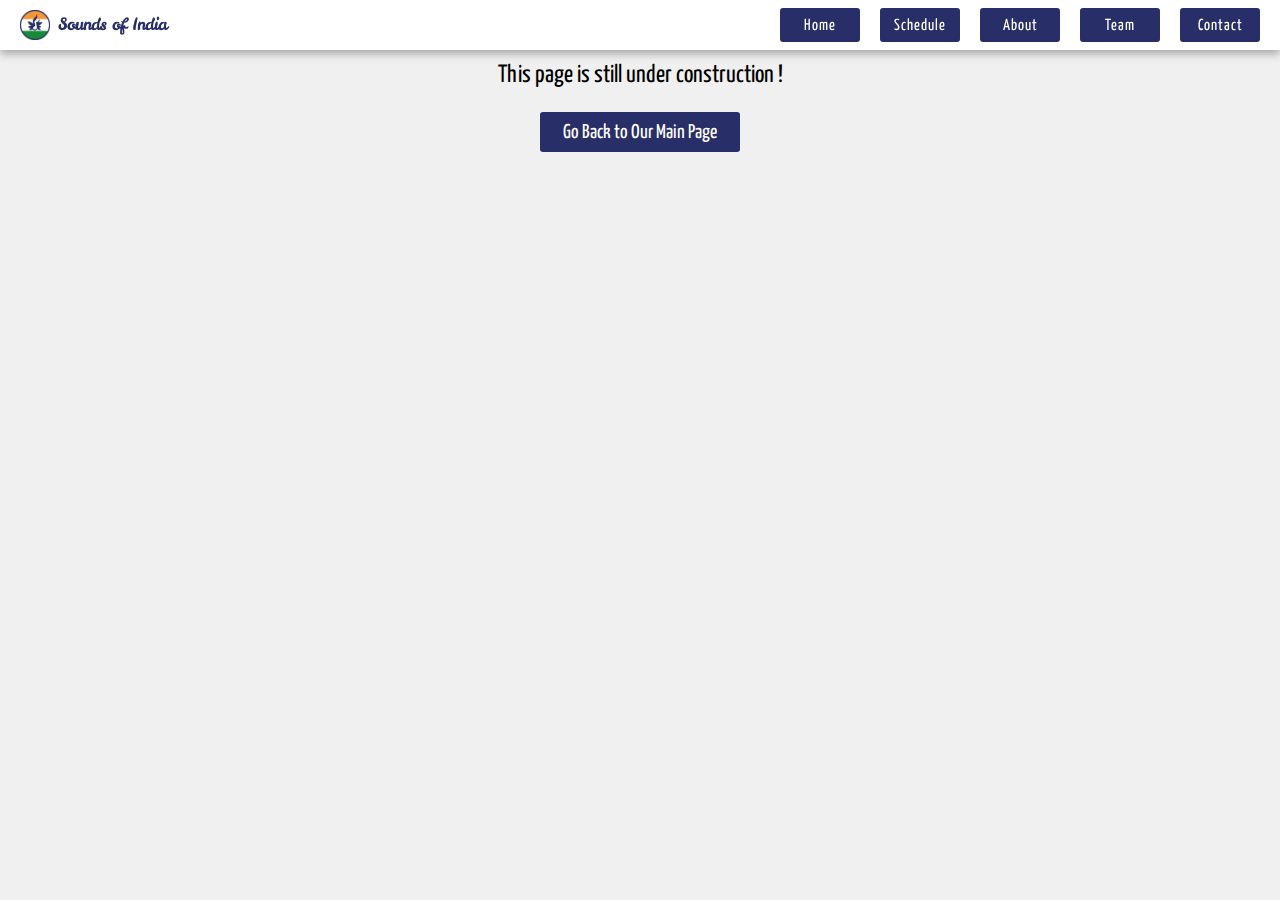
==== team.html @ cdb3e84a "draft 1 07-02-2021" ====
<!DOCTYPE html>
<html>
<head>
	<title>Sounds of India</title>
	<link href="Images/soi_logo.png" rel="icon" type="image/x-icon">
	<meta content="width=device-width, initial-scale=1.0" name="viewport">
	<link href="style.css" rel="stylesheet" type="text/css">
	<link href="style_mobile.css" rel="stylesheet" type="text/css">
	<link href="https://fonts.gstatic.com" rel="preconnect">
	<link href=
	"https://fonts.googleapis.com/css2?family=Leckerli+One&family=Yanone+Kaffeesatz:wght@200;400;500;600;700&display=swap"
	rel="stylesheet">
	<script src="script.js" type="text/javascript">
	</script>
</head>
<body onload="showhide()">
	<!--Menubar for pc-->
	<div id="navbar">
		<div id="navbar1">
			<a href="index.html"><img src="Images/soi_logo.png" style=
			"height: 30px; vertical-align: middle; margin: 10px 5px 12px 20px; display: inline-block;">
			<span style=
			"color: #272e68; font-family: 'Leckerli One',cursive; letter-spacing: -1px; font-size: 17px;">
			Sounds of India</span></a>
		</div>
		<div id="navbar2">
			<a href="index.html#contact">
			<div class="tab">
				Contact
			</div></a> <a href="team.html">
			<div class="tab">
				Team
			</div></a><a href="index.html#about">
			<div class="tab">
				About
			</div></a>  <a href="index.html#schedule">
			<div class="tab">
				Schedule
			</div></a> <a href="index.html">
			<div class="tab">
				Home
			</div></a>
		</div>
	</div>
	<!--Menubar, Hamburger & Sidebar for mobile-->
	<div class="pc-hide" id="mobile-navbar">
		<div id="hamburger" onclick="showhide()">
			<hr>
			<hr>
			<hr>
		</div>
		<div id="mobile-logo">
			<!--img src="Images/soi_logo.png" style="height: 35px; vertical-align: middle; margin: 12px 5px 6px -5px; display: inline-block; padding-bottom: 10px;"-->
			<div style=
			" display: inline-block; font-size: 20px; color: #272e68; font-family: 'Leckerli One',cursive; letter-spacing: -1px; margin-top: 11px; padding-left: -1;">
				Sounds of India
			</div>
		</div>
	</div>
	<div onclick="showhide()" id="black-side">	
		</div>
	<div class="pc-hide" id="sidebar">
			<center style=
			"margin-top: 10px;">
				<img src="Images/soi_logo.png" style=
				"height: 38px; vertical-align: middle; margin: 10px 2px 4px 0px; display: inline-block; padding-bottom: 10px;">
				<div style=
				" display: inline-block; font-size: 19px; color: #272e68; font-family: 'Leckerli One',cursive; letter-spacing: -1px; margin-top: 9px; padding-left: -1;">
					Sounds of India
				</div>
			</center>
			<!--div id="cross-box" onclick="showhide()">
				<img src="Images/cross.png">
			</div-->
		<center>
		<a href="index.html">
		<div class="tabmob" onclick="showhide()">
			Home
		</div></a> <a href="index.html#schedule">
		<div class="tabmob" onclick="showhide()">
			Schedule
		</div></a> <a href="index.html#about">
		<div class="tabmob" onclick="showhide()">
			About
		</div></a>  <a href="team.html">
		<div class="tabmob" onclick="showhide()">
			Team
		</div></a> <a href="index.html#contact">
		<div class="tabmob" onclick="showhide()">
			Contact
		</div></a>
		</center>
	</div>
	<br><br><br><br>
	<center style="font-size: 25px;">This page is still under construction !
	<br><br>
	<a href="index.html">
	<button style="width: 200px;">Go Back to Our Main Page</button></a>
	</center>

</body>
</html>
---- style.css ----
* {
	box-sizing: border-box;
	margin: 0px;
	padding: 0px;
	font-family: 'Yanone Kaffeesatz', sans-serif;
	outline: none;
	scroll-behavior: smooth;
}

*:hover {
	transition-duration: .3s;
}

a {
	text-decoration: none;
	cursor: pointer;
}

b {
	font-weight: 700;
}

.pc-hide {
	display: none;
}

button {
	cursor: pointer;
}

body {
	background-color: #f0f0f0;
}

#navbar {
	display: inline-block;
	width: 100%;
	position: fixed;
	background-color: white;
	height: 50px;
	box-shadow: 0px 4px 8px rgba(0, 0, 0, 0.3);
}

#navbar1 {
	display: inline-block;
	width: 25%;
	float: left;
}

#navbar2 {
	display: inline-block;
	width: 75%;
	float: right;
}

.tab {
	text-align: center;
	float: right;
	background-color: #272e68;
	color: white;
	display: inline-block;
	padding: 10px 10px 8px 10px;
	letter-spacing: 1px;
	border-radius: 3px;
	margin: 8px 20px 10px 0px;
	width: 80px;
	font-size: 16px;
}

.tab:hover {
	background-color: white;
	color: #272e68;
	border: solid 1px #272e68;
}

#start {
	height: 350px;
	background-image: url("Images/bg.jpg");
	background-size: cover;
	box-shadow: 0px 3px 6px rgba(0, 0, 0, 0.5);
	border-bottom: solid 5px white;
}

h1 {
	padding-top: 90px;
	color: white;
	font-size: 75px;
	text-align: center;
	font-weight: 500;
}

h2 {
	color: white;
	padding-top: 5px;
	font-weight: 300;
	font-size: 32px;
	letter-spacing: 6px;
	text-align: center;
}

img {
	vertical-align: middle;
}

#social-handles {
	margin-top: 30px;
	text-align: center;
}

#social-handles img {
	height: 30px;
}

.handles {
	color: white;
	font-size: 20px;
	padding: 0px 5px 0px 5px;
	font-weight: 300;
}

.handles:hover {
	color: skyblue;
}

.bar {
	height: 90px;
	border-top: solid 5px white;
	border-bottom: solid 5px white;
	background-image: url("Images/bg2.jpg");
	background-size: cover;
	color: white;
	text-align: center;
	font-size: 50px;
	font-weight: 500;
	letter-spacing: 3px;
	padding-top: 20px;
	box-shadow: 0px 3px 6px rgba(0, 0, 0, 0.5);
}

.cards {
	width: 400px;
	height: 630px;
	margin: 20px 10px 10px 10px;
	border-radius: 3px;
	float: unset;
	display: inline-block;
	background-image: url("Images/bg3.jpg");
	background-size: cover;
	border: solid 5px white;
	box-shadow: 0px 3px 6px rgba(0, 0, 0, 0.5);
	text-align: center;
	vertical-align: middle;
}

#cards-container {
	text-align: center;
}

.card-title {
	width: 100%;
	padding: 15px;
	display: inline-block;
	color: white;
	font-size: 20px;
	font-weight: 500;
	letter-spacing: 1px;
	background-color: rgba(0, 0, 0, 0.6);
	text-transform: uppercase;
	margin-top: 20px;
}

.card-details {
	width: 100%;
	padding: 15px;
	display: inline-block;
	color: white;
	font-size: 20px;
	font-weight: 500;
	letter-spacing: 1px;
	line-height: 120%;
	text-align: center;
}

.card-inner-details {
	padding: 5px 0px 3px 0px;
	display: inline-block;
	margin-bottom: 5px;
}

.card-inner-container {
	display: inline-block;
	width: 100%;
}

.schedule-status {
	letter-spacing: 2px;
	font-size: 15px;
}

.watch-button {
	text-align: center;
	background-color: #272e68;
	color: white;
	border: solid 1px white;
	display: inline-block;
	margin: 13px 0px 3px 0px;
	padding: 10px 10px 8px 10px;
	border-radius: 3px;
	font-size: 20px;
	text-align: center;
	font-weight: 700;
	width: 90%;
	letter-spacing: 1px;
	box-shadow: 0px 4px 8px rgba(0, 0, 0, 0.3);
}

.watch-button:hover {
	background-color: white;
	color: #272e68;
	border: solid 1px #272e68;
}

#contact-form {
	text-align: left;
	float: unset;
	margin: 30px;
	width: 60%;
	padding-top: 28px;
	padding-right: 15%;
	padding-left: 15%;
	height: 455px;
	box-shadow: 0px 4px 8px rgba(0, 0, 0, 0.3);
	background-color: white;
	border-radius: 3px;
	border: solid 1px #272e68;
}

h3 {
	font-size: 22px;
	padding-bottom: 6px;
	color: #272e68;
	font-weight: normal;
}

input {
	font-size: 22px;
	height: 35px;
	padding-left: 10px;
	padding-right: 10px;
	width: 100%;
	margin-bottom: 15px;
	border: solid 1px #272e68;
	border-radius: 3px;
	font-weight: normal;
}

input:focus {
	background-color: #d6ddff;
}

textarea {
	font-size: 22px;
	padding-left: 10px;
	padding-right: 10px;
	width: 100%;
	margin-bottom: 15px;
	border: solid 1px #272e68;
	border-radius: 3px;
	padding-top: 7px;
	padding-bottom: 7px;
	font-weight: normal;
}

textarea:focus {
	background-color: #d6ddff;
}

button {
	width: 100%;
	height: 40px;
	font-size: 20px;
	color: white;
	background-color: #272e68;
	border-radius: 3px;
	padding-top: 2px;
	border: none;
}

button:hover {
	border: solid 1px #272e68;
	color: #272e68;
	background-color: #d6ddff;
}

h5 {
	display: inline-block;
}

sup {
	font-size: 17px;
	color: red;
}

#footer {
	text-align: center;
	height: 40px;
	padding-top: 13px;
	background-color: white;
	color: #272e68;
	font-size: 17px;
	letter-spacing: .5px;
	box-shadow: 4px 0px 8px rgba(0, 0, 0, 0.3);
}

#video {
	text-align: center;
	border: none;
	overflow: hidden;
	border-radius: 3px;
	box-shadow: 0px 4px 8px rgba(0, 0, 0, 0.3);
	width: 700px;
	height: 390px;
	background-color: black;
	border: solid 5px white;
}

#video-container {
	width: 100%;
	text-align: center;
	margin-top: 20px;
}

.media-header {
	margin-top: 20px;
	float: unset;
	text-align: center;
	width: 700px;
	border-radius: 3px;
	box-shadow: 0px 4px 8px rgba(0, 0, 0, 0.3);
	background-image: url("Images/bg3.jpg");
	background-size: cover;
	border: solid 5px white;
	color: white;
	letter-spacing: 1px;
	text-transform: uppercase;
	padding: 15px;
	padding-top: 18px;
}

#image-gallery {
	margin-top: 20px;
	width: 700px;
	float: unset;
}

#image-gallery iframe {
	width: 336px;
	height: 336px;
	margin-left: 6px;
	margin-right: 6px;
	margin-bottom: 15px;
	border-radius: 3px;
	border: solid 4px white;
	box-shadow: 0px 4px 8px rgba(0, 0, 0, 0.3);
}
.blog-details{
	width: 100%;
	padding: 15px;
	display: inline-block;
	color: white;
	font-size: 20px;
	font-weight: 500;
	letter-spacing: 1px;
	line-height: 120%;
	text-align: center;
}

.blog-inner-container{
	width: 500px;
	padding: 5px 0px 3px 0px;
	display: inline-block;
	float: unset;
	text-align: left;
}

.blog-inner-details{
	padding-top: 5px;
	display: inline-block;
}
.blogs {
	width: 700px;
	height: 220px;
	margin: 20px 10px 10px 10px;
	border-radius: 3px;
	background-image: url("Images/bg3.jpg");
	background-size: cover;
	border: solid 5px white;
	box-shadow: 0px 3px 6px rgba(0, 0, 0, 0.5);
	text-align: center;
	vertical-align: middle;
}
.blog-button {
	text-align: center;
	float: right;
	background-color: #272e68;
	color: white;
	border: solid 1px white;
	display: inline-block;
	margin: 2px 0px 3px 0px;
	padding: 5px 10px 2px 10px;
	border-radius: 3px;
	font-size: 15px;
	text-align: center;
	font-weight: 700;
	width: 120px;
	letter-spacing: 1px;
}

.blog-button:hover {
	background-color: white;
	color: #272e68;
	border: solid 1px #272e68;
}

#about-logo {
	float: unset;
	padding: 50px;
	width: 300px;
	height: 300px;
	background-image: url("Images/bg3.jpg");
	background-size: cover;
	border: solid 5px white;
	margin: 20px;
	box-shadow: 0px 3px 6px rgba(0, 0, 0, 0.5);
	border-radius: 3px;
}
.about-details {
	width: 60%;
	margin: 20px;
	float: unset;
	display: inline-block;
	background-size: cover;
	box-shadow: 0px 3px 6px rgba(0, 0, 0, 0.3);
	text-align: center;
	background-color: white;
    border-radius: 5px;
    border: solid 1px #272e68;
	vertical-align: middle;
	color: #272e68;
	font-weight: 400;
	padding: 40px 50px 40px 50px;
	line-height: 1.2;
	font-size: 22px;
}

.about-details-container {
	text-align: justify;
	display: inline-block;
	width:100%;
	line-height: 1.2;
}
---- style_mobile.css ----
@media only screen and (max-width: 750px) {
  .mobile-hide {
    display: none;
  }
  .pc-hide {
    display: initial;
  }
  #navbar {
    display: none;
  }
  #mobile-navbar {
    display: inline-block;
    width: 100%;
    position: fixed;
    background-color: white;
    height: 50px;
    box-shadow: 0px 4px 8px rgba(0, 0, 0, 0.3);
    text-align: center;
  }
  #navbar1 {
    background-color: display: inline-block;
    width: 23%;
    float: left;
  }
  #hamburger {
    height: 35px;
    display: block;
    width: 35px;
    border: solid 1px black;
    border-radius: 3px;
    float: left;
    margin: 7px;
    padding-top: 7px;
    background-color: #272e68;
    position: fixed;
  }
  hr {
    margin: 10px 5px 4px 7px;
    width: 18px;
    height: 2px;
    margin-top: 2px;
    border: solid 1px white;
    background-color: white;
  }
  #sidebar {
    display: none;
    position: fixed;
    width: 75%;
    height: 200%;
    background-color: white;
    border-bottom-right-radius: 3px;
    box-shadow: 4px 0px 8px rgba(0, 0, 0, 0.5);
  }

  #black-side{
    position: fixed;
    display: inline-block;
    float: left;
    opacity: 70%;
    background-color: black;
    width: 100%;
    height: 200%;
    display: none;
  }
  .tabmob {
    float: right;
    font-size: 20px;
    width: 90%;
    padding: 15px 0px 14px 0px;
    text-align: center;
    letter-spacing: 2px;
    background-color: #272e68;
    color: white;
    margin-top: 10px;
    border-radius: 4px;
    margin-left: 4%;
    margin-right: 5%;
    font-weight: normal;
  }

  .tabmob:hover {
    background-color: #d6ddff;
    color: #272e68;
    margin-bottom: 1px;
    transition-duration: .3s;
  }
  .cross {
    width: 100%;
    text-align: right;
    color: #272e68;
    float: right;
  }
  #cross-box {
    display: inline-block;
    font-size: 20px;
    font-family: arial;
    font-weight: 700;
    padding: 15px 20px 15px 20px;
    border-radius: 0px 0px 0px 5px;
    float: right;
  }
  #start {
    height: 200px;
    background-image: url("Images/bg.jpg");
    background-size: cover;
    box-shadow: 0px 3px 6px rgba(0, 0, 0, 0.5);
    border-bottom: solid 5px white;
  }
  h1 {
    padding-top: 65px;
    color: white;
    font-size: 40px;
    text-align: center;
    font-weight: 500;
    letter-spacing: 2px;
  }
  h2 {
    color: white;
    padding-top: 5px;
    font-weight: 300;
    font-size: 16px;
    letter-spacing: 5px;
    text-align: center;
  }
  #social-handles {
    margin-top: 30px;
    text-align: center;
  }
  #social-handles img {
    height: 14px;
  }
  .handles {
    font-size: 13px;
    padding: 0px 0px 0px 3px;
    font-weight: 400;
    letter-spacing: 1px;
  }
  .handles-seperator {
    font-size: 13px;
  }
  .bar {
    height: 65px;
    border-top: solid 5px white;
    border-bottom: solid 5px white;
    background-image: url("Images/bg2.jpg");
    background-size: cover;
    color: white;
    text-align: center;
    font-size: 30px;
    font-weight: 500;
    letter-spacing: 3px;
    padding-top: 15px;
    box-shadow: 0px 3px 6px rgba(0, 0, 0, 0.5);
  }
  .cards {
    width: 300px;
    height: 510px;
    margin: 20px 10px 10px 10px;
    border-radius: 5px;
    float: unset;
    display: inline-block;
    background-image: url("Images/bg3.jpg");
    background-size: cover;
    border: solid 3px white;
    box-shadow: 0px 3px 6px rgba(0, 0, 0, 0.5);
    text-align: center;
    vertical-align: middle;
  }
  #cards-container {
    text-align: center;
  }
  .card-title {
    width: 100%;
    padding: 15px;
    display: inline-block;
    color: white;
    font-size: 20px;
    font-weight: 500;
    letter-spacing: 1px;
    background-color: rgba(0, 0, 0, 0.6);
    text-transform: uppercase;
    margin-top: 20px;
    margin-bottom: 10px
  }
  .card-details {
  width: 100%;
  padding: 1px;
  display: inline-block;
  color: white;
  font-size: 14px;
  font-weight: 500;
  letter-spacing: 1px;
  line-height: 120%;
  text-align: center;
}

.card-inner-details {
  padding: 5px 0px 3px 0px;
  display: inline-block;
  margin-bottom: 0px;
  margin-bottom: 5px;
}

.card-inner-container {
  display: inline-block;
  width: 100%;
}

.schedule-status {
  letter-spacing: 2px;
  font-size: 15px;
}

.watch-button {
  text-align: center;
  background-color: #272e68;
  color: white;
  border: solid 1px white;
  display: inline-block;
  margin: 4px 0px 2px 0px;
  padding: 6px 10px 4px 10px;
  border-radius: 3px;
  font-size: 14px;
  text-align: center;
  font-weight: 700;
  width: 85%;
  letter-spacing: 1px;
  box-shadow: 0px 4px 8px rgba(0, 0, 0, 0.3);
}

.watch-button:hover {
  background-color: white;
  color: #272e68;
  border: solid 1px #272e68;
}
  .cards:nth-child(1) {
    display: none;
  }
  .cards:nth-child(2) {
    display: none;
  }
  .cards:nth-child(6) {
    display: none;
  }
  .series-title {
    font-size: 28px;
    padding-bottom: 2px;
  }
  .schedule-status {
    letter-spacing: 1px;
    font-size: 14px;
    font-weight: normal;
  }

  #contact-form {
    text-align: left;
    float: unset;
    margin: 30px;
    width: 80%;
    padding-top: 28px;
    padding-right: 10%;
    padding-left: 10%;
    height: 370px;
    box-shadow: 0px 4px 8px rgba(0, 0, 0, 0.3);
    background-color: white;
    border-radius: 5px;
    border: solid 1px #272e68;
  }
  h3 {
    font-size: 18px;
    padding-bottom: 5px;
    color: #272e68;
    font-weight: normal;
  }
  input {
    font-size: 16px;
    height: 26px;
    padding-top: 1px;
    padding-left: 8px;
    padding-right: 8px;
    width: 100%;
    margin-bottom: 12px;
    border: solid 1px #272e68;
    border-radius: 3px;
    font-weight: normal;
  }
  input:focus {
    background-color: #d6ddff;
  }
  textarea {
    font-size: 16px;
    padding-left: 8px;
    padding-right: 8px;
    width: 100%;
    margin-bottom: 12px;
    border: solid 1px #272e68;
    border-radius: 3px;
    padding-top: 7px;
    padding-bottom: 7px;
    font-weight: normal;
  }
  textarea:focus {
    background-color: #d6ddff;
  }
  button {
    width: 100%;
    height: 30px;
    font-size: 18px;
    color: white;
    background-color: #272e68;
    border-radius: 3px;
    padding-top: 2px;
    border: none;
  }
  button:hover {
    border: solid 1px #272e68;
    color: #272e68;
    background-color: #d6ddff;
  }
  h5 {
    display: inline-block;
  }
  sup {
    font-size: 14px;
    color: red;
  }
  #footer {
    text-align: center;
    height: 35px;
    padding-top: 12px;
    background-color: white;
    color: black;
    font-size: 12px;
    letter-spacing: .5px;
    box-shadow: 5px 0px 10px rgba(0, 0, 0, .2);
    border-top: solid 0px black;
  }
  .mhandle {
    padding: 6px;
    text-align: center;
  }
  .mhandle-img {
    height: 18px;
  }
  .mhandles {
    font-weight: 200;
    letter-spacing: 1px;
    color: skyblue;
    font-size: 18px;
  }
  #video {
    width: 300px;
    height: 175px;
    border: solid 3px white;
  }
  .media-header {
    width: 300px;
    font-size: 16px;
    border: solid 3px white;
  }
  #image-gallery {
    margin-top: 20px;
    width: 300px;
    float: unset;
  }
  #image-gallery iframe {
    width: 300px;
    height: 300px;
    margin-left: 0px;
    margin-right: 0;
    margin-bottom: 10px;
    border-radius: 5px;
    border: solid 3px white;
    box-shadow: 0px 4px 8px rgba(0, 0, 0, 0.3);
  }
  .blogs {
    width: 300px;
    height: 330px;
    padding: 0px;
    margin: 20px 10px 10px 10px;
    border-radius: 7px;
    float: unset;
    display: inline-block;
    background-image: url("Images/bg3.jpg");
    background-size: cover;
    border: solid 3px white;
    box-shadow: 0px 3px 6px rgba(0, 0, 0, 0.5);
    text-align: center;
    vertical-align: middle;
  }
  .blog-details{
  width: 100%;
  padding: 10px;
  display: inline-block;
  color: white;
  font-size: 14px;
  font-weight: 500;
  letter-spacing: 1px;
  line-height: 120%;
  text-align: center;
}

.blog-inner-container{
  width: 280px;
  display: inline-block;
  float: unset;
  text-align: center;
}

.blog-inner-details{
  padding-top: 5px;
  display: inline-block;
}
.blog-button {
  text-align: center;
  float: unset;
  background-color: #272e68;
  color: white;
  border: solid 1px white;
  display: inline-block;
  margin: 8px 0px 10px 0px;
  padding: 6px 10px 4px 10px;
  border-radius: 3px;
  font-size: 12px;
  text-align: center;
  font-weight: 700;
  width: 90%;
  letter-spacing: 1px;
}

.blog-button:hover {
  background-color: white;
  color: #272e68;
  border: solid 1px #272e68;
}

.about-details {
  width: 80%;
  margin: 20px;
  font-size: 18px;
  font-weight: 400;
  padding: 25px 15px 25px 15px;
  }
}
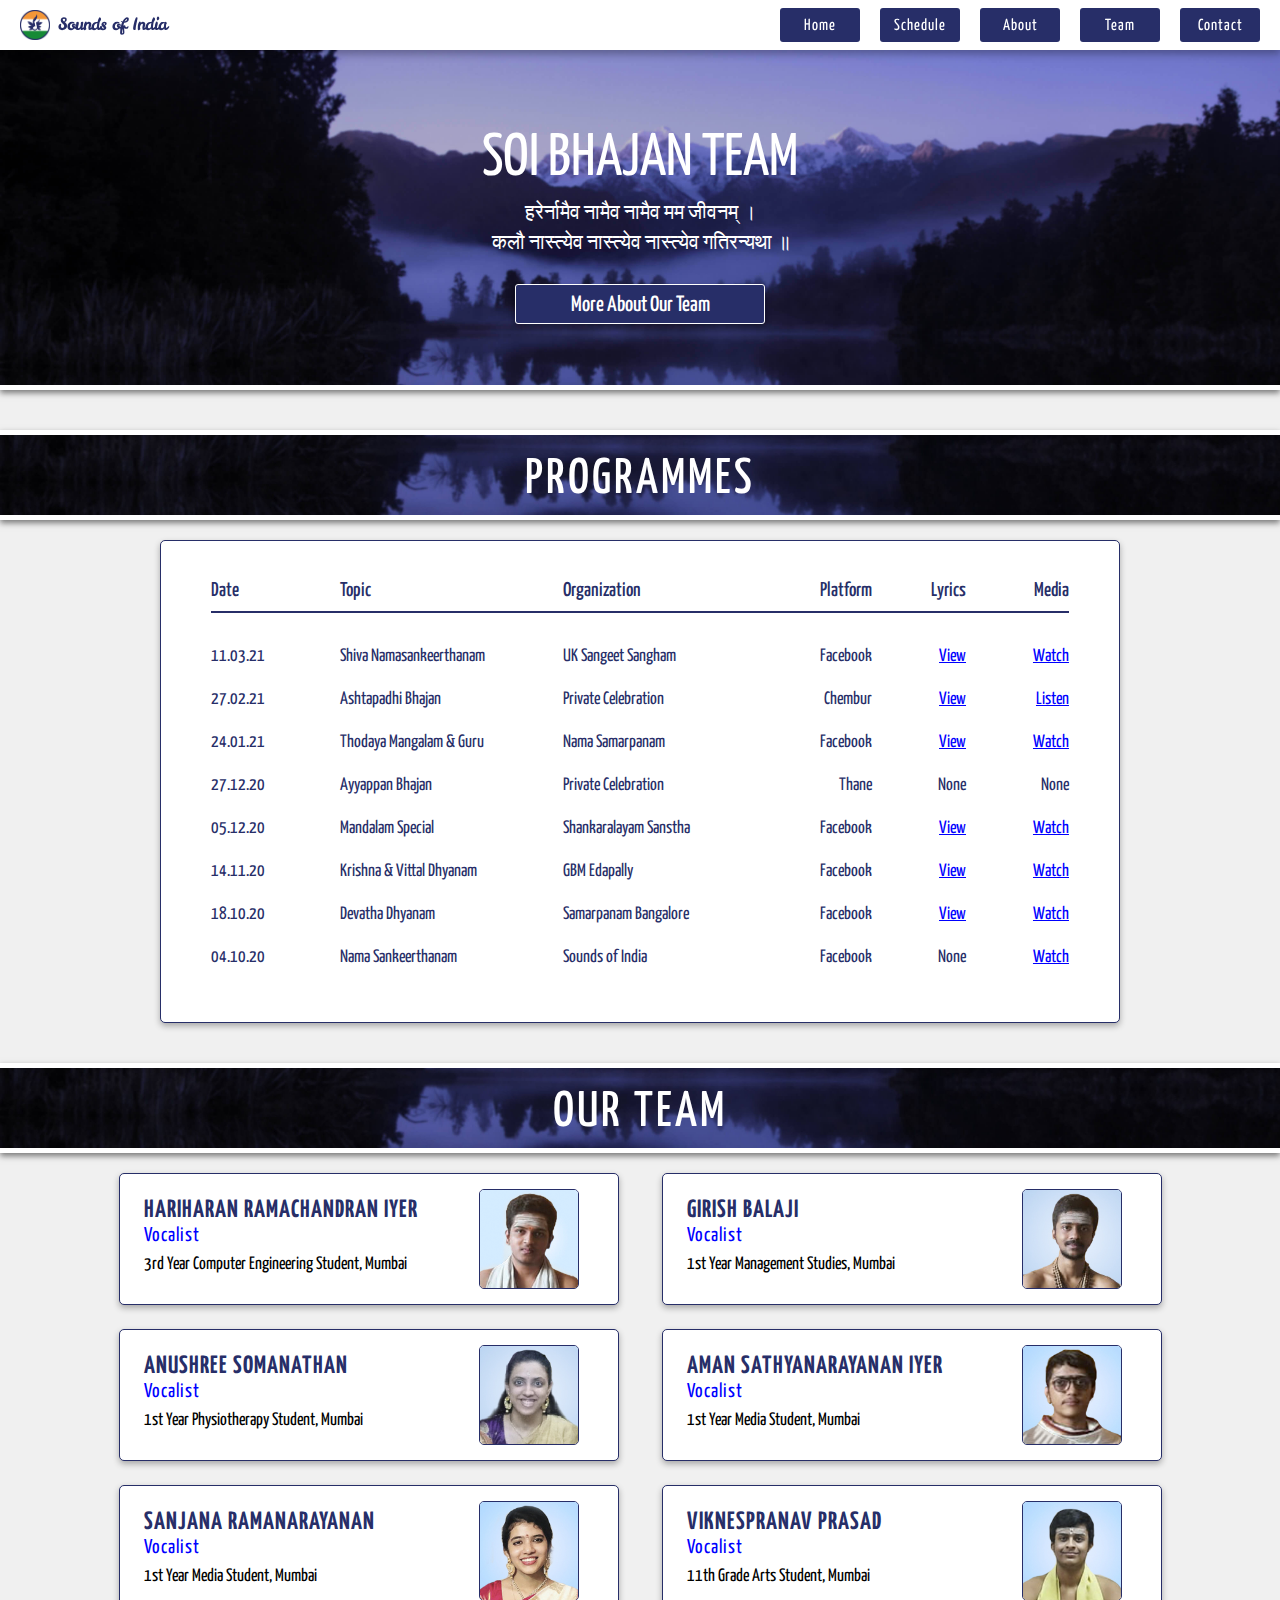
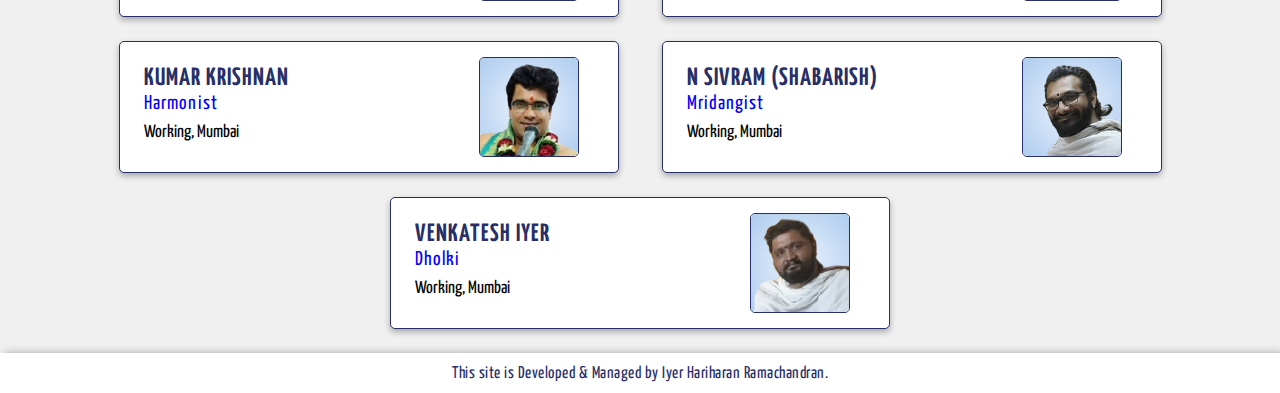
==== commit 069de884: "draft 1 team" ====
--- a/team.html
+++ b/team.html
@@ -6,37 +6,37 @@
 	<meta content="width=device-width, initial-scale=1.0" name="viewport">
 	<link href="style.css" rel="stylesheet" type="text/css">
 	<link href="style_mobile.css" rel="stylesheet" type="text/css">
+	<link href="team_style.css" rel="stylesheet" type="text/css">
+	<link href="team_style_mobile.css" rel="stylesheet" type="text/css">
 	<link href="https://fonts.gstatic.com" rel="preconnect">
 	<link href=
 	"https://fonts.googleapis.com/css2?family=Leckerli+One&family=Yanone+Kaffeesatz:wght@200;400;500;600;700&display=swap"
 	rel="stylesheet">
-	<script src="script.js" type="text/javascript">
-	</script>
 </head>
 <body onload="showhide()">
 	<!--Menubar for pc-->
 	<div id="navbar">
 		<div id="navbar1">
-			<a href="index.html"><img src="Images/soi_logo.png" style=
+			<a href="http://thesoundsofindia.co.in"><img src="Images/soi_logo.png" style=
 			"height: 30px; vertical-align: middle; margin: 10px 5px 12px 20px; display: inline-block;">
 			<span style=
 			"color: #272e68; font-family: 'Leckerli One',cursive; letter-spacing: -1px; font-size: 17px;">
 			Sounds of India</span></a>
 		</div>
 		<div id="navbar2">
-			<a href="index.html#contact">
+			<a href="http://thesoundsofindia.co.in#contact">
 			<div class="tab">
 				Contact
 			</div></a> <a href="team.html">
 			<div class="tab">
 				Team
-			</div></a><a href="index.html#about">
+			</div></a><a href="http://thesoundsofindia.co.in#about">
 			<div class="tab">
 				About
-			</div></a>  <a href="index.html#schedule">
+			</div></a>  <a href="http://thesoundsofindia.co.in#schedule">
 			<div class="tab">
 				Schedule
-			</div></a> <a href="index.html">
+			</div></a> <a href="http://thesoundsofindia.co.in">
 			<div class="tab">
 				Home
 			</div></a>
@@ -60,7 +60,7 @@
 	<div onclick="showhide()" id="black-side">	
 		</div>
 	<div class="pc-hide" id="sidebar">
-			<center style=
+		<center style=
 			"margin-top: 10px;">
 				<img src="Images/soi_logo.png" style=
 				"height: 38px; vertical-align: middle; margin: 10px 2px 4px 0px; display: inline-block; padding-bottom: 10px;">
@@ -69,34 +69,247 @@
 					Sounds of India
 				</div>
 			</center>
-			<!--div id="cross-box" onclick="showhide()">
-				<img src="Images/cross.png">
-			</div-->
 		<center>
-		<a href="index.html">
+		<a href="http://thesoundsofindia.co.in">
 		<div class="tabmob" onclick="showhide()">
 			Home
-		</div></a> <a href="index.html#schedule">
+		</div></a> <a href="http://thesoundsofindia.co.in#schedule">
 		<div class="tabmob" onclick="showhide()">
 			Schedule
-		</div></a> <a href="index.html#about">
+		</div></a> <a href="http://thesoundsofindia.co.in#about">
 		<div class="tabmob" onclick="showhide()">
 			About
 		</div></a>  <a href="team.html">
 		<div class="tabmob" onclick="showhide()">
 			Team
-		</div></a> <a href="index.html#contact">
+		</div></a> <a href="http://thesoundsofindia.co.in#contact">
 		<div class="tabmob" onclick="showhide()">
 			Contact
 		</div></a>
 		</center>
 	</div>
-	<br><br><br><br>
-	<center style="font-size: 25px;">This page is still under construction !
-	<br><br>
-	<a href="index.html">
-	<button style="width: 200px;">Go Back to Our Main Page</button></a>
+
+	<div id="home" style="padding-top: 40px;"></div>
+	<div id="team-start">
+		<h1>SOI BHAJAN TEAM</h1>
+		<h4>हरेर्नामैव नामैव नामैव मम जीवनम् । <br>कलौ नास्त्येव नास्त्येव नास्त्येव गतिरन्यथा ॥ </h4>
+		<a href="#our-team">
+		<button class="white-button">More About Our Team</button></a>
+	</div>
+
+	<div id="performances" style="padding-top: 40px;"></div>
+	<div class="bar">
+		PROGRAMMES
+	</div>
+	<center>
+	<div class="container">
+
+			<span class="table-head date">Date</span>
+			<span class="table-head topic">Topic</span>
+			<span class="table-head org">Organization</span>
+			<span class="table-head platform">Platform</span>
+			<span class="table-head lyrics">Lyrics</span>
+			<span class="table-head media">Media</span>
+
+			<hr class="table-line">
+			<span class="table date">11.03.21</span>
+			<span class="table topic">Shiva Namasankeerthanam</span>
+			<span class="table org">UK Sangeet Sangham</span>
+			<span class="table platform">Facebook</span>
+			<a href="https://drive.google.com/file/d/1Zj8C6_cWaVS6rUN0TGoUc8ulMiA7kcUT/view?usp=sharing" target="_blank">
+			<span class="table show lyrics">View <span class="pc-hide">Lyrics</span</span></a>
+			<a href="https://www.facebook.com/100063909211771/videos/762595251059314" target="_blank">
+			<span class="table show media">Watch</span></a>
+			<hr class="row-line pc-hide">
+
+			<span class="table date">27.02.21</span>
+			<span class="table topic">Ashtapadhi Bhajan</span>
+			<span class="table org">Private Celebration</span>
+			<span class="table platform">Chembur</span>
+			<a href="https://drive.google.com/file/d/1yBzbqeyPMcOlcS-Qmd-kPySYG6sSQ4Ly/view?usp=sharing" target="_blank">
+			<span class="table show lyrics">View <span class="pc-hide">Lyrics</span</span></a>
+			<a href="https://drive.google.com/file/d/1OoE7YN3TQ-vrmdoJIPA177EfGSzOzI42/view?usp=sharing" target="_blank">
+			<span class="table show media">Listen</span></a>
+			<hr class="row-line pc-hide">
+
+			<span class="table date">24.01.21</span>
+			<span class="table topic">Thodaya Mangalam & Guru</span>
+			<span class="table org">Nama Samarpanam</span>
+			<span class="table platform">Facebook</span>
+			<a href="https://drive.google.com/file/d/1zXHkzkIIWtHuN4UBvjj5gGMESySDr6Ku/view?usp=sharing" target="_blank">
+			<span class="table show lyrics">View <span class="pc-hide">Lyrics</span</span></a>
+			<a href="https://www.facebook.com/naamasamarpanam/videos/254466836093853" target="_blank">
+			<span class="table show media">Watch</span></a>
+			<hr class="row-line pc-hide">
+
+			<span class="table date">27.12.20</span>
+			<span class="table topic">Ayyappan Bhajan</span>
+			<span class="table org">Private Celebration</span>
+			<span class="table platform">Thane</span>
+			<span class="table no-show lyrics">None</span>
+			<span class="table no-show media">None</span>
+			<hr class="row-line pc-hide">
+
+			<span class="table date">05.12.20</span>
+			<span class="table topic">Mandalam Special</span>
+			<span class="table org">Shankaralayam Sanstha</span>
+			<span class="table platform">Facebook</span>
+			<a href="https://drive.google.com/file/d/1gak3syiEbkHKCPK703ZClO8B5K5m1LGa/view?usp=sharing" target="_blank">
+			<span class="table show lyrics">View <span class="pc-hide">Lyrics</span></a>
+			<a href="https://www.facebook.com/ShankaralayamSanstha/videos/435409007455027" target="_blank">
+			<span class="table show media">Watch</span></a>
+			<hr class="row-line pc-hide">
+
+			<span class="table date">14.11.20</span>
+			<span class="table topic">Krishna & Vittal Dhyanam</span>
+			<span class="table org">GBM Edapally</span>
+			<span class="table platform">Facebook</span>
+			<a href="https://drive.google.com/file/d/1ZnSy-LvJhAo8cPYjSeje4jKVy9yfWdN8/view?usp=sharing" target="_blank">
+			<span class="table show lyrics">View <span class="pc-hide">Lyrics</span</span></a>
+			<a href="https://www.facebook.com/GBM.edappally/videos/410985286725366" target="_blank">
+			<span class="table show media">Watch</span></a>
+			<hr class="row-line pc-hide">
+
+			<span class="table date">18.10.20</span>
+			<span class="table topic">Devatha Dhyanam</span>
+			<span class="table org">Samarpanam Bangalore</span>
+			<span class="table platform">Facebook</span>
+			<a href="https://drive.google.com/file/d/1_1jFnrtwmdhyCg0raZk7_iZrlhcbe1xB/view?usp=sharing" target="_blank">
+			<span class="table show lyrics">View <span class="pc-hide">Lyrics</span</span></a>
+			<a href="https://www.facebook.com/samarpanam.bangalore.virtual/videos/1221490731569366" target="_blank">
+			<span class="table show media">Watch</span></a>
+			<hr class="row-line pc-hide">
+
+			<span class="table date">04.10.20</span>
+			<span class="table topic">Nama Sankeerthanam</span>
+			<span class="table org">Sounds of India</span>
+			<span class="table platform">Facebook</span>
+			<span class="table lyrics no-show">None</span>
+			<a href="https://www.facebook.com/soundsofindiaig/videos/330485721355208" target="_blank">
+			<span class="table show media">Watch</span></a>
+			<hr class="row-line pc-hide">
+
+	</div>
+</center>
+
+	<div id="our-team" style="padding-top: 40px;"></div>
+	<div class="bar">
+		OUR TEAM
+	</div>
+
+	<center>
+
+	<div class="team-container">
+		<div class="team-card">
+		<img src="Images/hari.jpg">
+		<div>
+		<span>HARIHARAN RAMACHANDRAN IYER</span><br>
+		<span>Vocalist</span><br>
+		<span>3rd Year Computer Engineering Student, Mumbai</span>
+		</div>
+		</div>
+	</div>
+
+
+	<div class="team-container">
+		<div class="team-card">
+		<img src="Images/girish.jpg">
+		<div>
+		<span>GIRISH BALAJI</span><br>
+		<span>Vocalist</span><br>
+		<span>1st Year Management Studies, Mumbai</span>
+		</div>
+		</div>
+	</div>
+
+	<div class="team-container">
+		<div class="team-card">
+		<img src="Images/anushree.jpg">
+		<div>
+		<span>ANUSHREE SOMANATHAN</span><br>
+		<span>Vocalist</span><br>
+		<span>1st Year Physiotherapy Student, Mumbai</span>
+		</div>
+		
+		</div>
+	</div>
+
+	<div class="team-container">
+		<div class="team-card">
+		<img src="Images/aman.jpg">
+		<div>
+		<span>AMAN SATHYANARAYANAN IYER</span><br>
+		<span>Vocalist</span><br>
+		<span>1st Year Media Student, Mumbai</span>
+		</div>
+		</div>
+	</div>
+
+	<div class="team-container">
+		<div class="team-card">
+		<img src="Images/sanjana.jpg">
+		<div>
+		<span>SANJANA RAMANARAYANAN</span><br>
+		<span>Vocalist</span><br>
+		<span>1st Year Media Student, Mumbai</span>
+		</div>
+		</div>
+	</div>
+
+	<div class="team-container">
+		<div class="team-card">
+		<img src="Images/viknesh.jpg">
+		<div>
+		<span>VIKNESPRANAV PRASAD</span><br>
+		<span>Vocalist</span><br>
+		<span>11th Grade Arts Student, Mumbai</span>
+		</div>
+		</div>
+	</div>
+
+	<div class="team-container">
+		<div class="team-card">
+		<img src="Images/kumar.jpg">
+		<div>
+		<span>KUMAR KRISHNAN</span><br>
+		<span>Harmonist</span><br>
+		<span>Working, Mumbai</span>
+		</div>
+		</div>
+	</div>
+
+	<div class="team-container">
+		<div class="team-card">
+		<img src="Images/shabarish.jpg">
+		<div>
+		<span>N SIVRAM (SHABARISH)</span><br>
+		<span>Mridangist</span><br>
+		<span>Working, Mumbai</span>
+		</div>
+		</div>
+	</div>
+
+	<div class="team-container">
+		<div class="team-card">
+		<img src="Images/santosh.jpg">
+		<div>
+		<span>VENKATESH IYER</span><br>
+		<span>Dholki</span><br>
+		<span>Working, Mumbai</span>
+		</div>
+		</div>
+	</div>
+
 	</center>
 
+
+	<!--Page Footer-->
+	<div id="footer">
+		This site is Developed & Managed by Iyer Hariharan Ramachandran.
+	</div>
+
+
 </body>
+<script src="script.js" type="text/javascript">
+	</script>
 </html>--- a/style.css
+++ b/style.css
@@ -312,128 +312,6 @@
 	box-shadow: 4px 0px 8px rgba(0, 0, 0, 0.3);
 }
 
-#video {
-	text-align: center;
-	border: none;
-	overflow: hidden;
-	border-radius: 3px;
-	box-shadow: 0px 4px 8px rgba(0, 0, 0, 0.3);
-	width: 700px;
-	height: 390px;
-	background-color: black;
-	border: solid 5px white;
-}
-
-#video-container {
-	width: 100%;
-	text-align: center;
-	margin-top: 20px;
-}
-
-.media-header {
-	margin-top: 20px;
-	float: unset;
-	text-align: center;
-	width: 700px;
-	border-radius: 3px;
-	box-shadow: 0px 4px 8px rgba(0, 0, 0, 0.3);
-	background-image: url("Images/bg3.jpg");
-	background-size: cover;
-	border: solid 5px white;
-	color: white;
-	letter-spacing: 1px;
-	text-transform: uppercase;
-	padding: 15px;
-	padding-top: 18px;
-}
-
-#image-gallery {
-	margin-top: 20px;
-	width: 700px;
-	float: unset;
-}
-
-#image-gallery iframe {
-	width: 336px;
-	height: 336px;
-	margin-left: 6px;
-	margin-right: 6px;
-	margin-bottom: 15px;
-	border-radius: 3px;
-	border: solid 4px white;
-	box-shadow: 0px 4px 8px rgba(0, 0, 0, 0.3);
-}
-.blog-details{
-	width: 100%;
-	padding: 15px;
-	display: inline-block;
-	color: white;
-	font-size: 20px;
-	font-weight: 500;
-	letter-spacing: 1px;
-	line-height: 120%;
-	text-align: center;
-}
-
-.blog-inner-container{
-	width: 500px;
-	padding: 5px 0px 3px 0px;
-	display: inline-block;
-	float: unset;
-	text-align: left;
-}
-
-.blog-inner-details{
-	padding-top: 5px;
-	display: inline-block;
-}
-.blogs {
-	width: 700px;
-	height: 220px;
-	margin: 20px 10px 10px 10px;
-	border-radius: 3px;
-	background-image: url("Images/bg3.jpg");
-	background-size: cover;
-	border: solid 5px white;
-	box-shadow: 0px 3px 6px rgba(0, 0, 0, 0.5);
-	text-align: center;
-	vertical-align: middle;
-}
-.blog-button {
-	text-align: center;
-	float: right;
-	background-color: #272e68;
-	color: white;
-	border: solid 1px white;
-	display: inline-block;
-	margin: 2px 0px 3px 0px;
-	padding: 5px 10px 2px 10px;
-	border-radius: 3px;
-	font-size: 15px;
-	text-align: center;
-	font-weight: 700;
-	width: 120px;
-	letter-spacing: 1px;
-}
-
-.blog-button:hover {
-	background-color: white;
-	color: #272e68;
-	border: solid 1px #272e68;
-}
-
-#about-logo {
-	float: unset;
-	padding: 50px;
-	width: 300px;
-	height: 300px;
-	background-image: url("Images/bg3.jpg");
-	background-size: cover;
-	border: solid 5px white;
-	margin: 20px;
-	box-shadow: 0px 3px 6px rgba(0, 0, 0, 0.5);
-	border-radius: 3px;
-}
 .about-details {
 	width: 60%;
 	margin: 20px;
@@ -443,8 +321,8 @@
 	box-shadow: 0px 3px 6px rgba(0, 0, 0, 0.3);
 	text-align: center;
 	background-color: white;
-    border-radius: 5px;
-    border: solid 1px #272e68;
+	border-radius: 5px;
+	border: solid 1px #272e68;
 	vertical-align: middle;
 	color: #272e68;
 	font-weight: 400;
@@ -456,6 +334,6 @@
 .about-details-container {
 	text-align: justify;
 	display: inline-block;
-	width:100%;
+	width: 100%;
 	line-height: 1.2;
 }--- a/style_mobile.css
+++ b/style_mobile.css
@@ -1,4 +1,4 @@
-@media only screen and (max-width: 750px) {
+@media only screen and (max-width: 769px) {
   .mobile-hide {
     display: none;
   }
@@ -51,8 +51,7 @@
     border-bottom-right-radius: 3px;
     box-shadow: 4px 0px 8px rgba(0, 0, 0, 0.5);
   }
-
-  #black-side{
+  #black-side {
     position: fixed;
     display: inline-block;
     float: left;
@@ -77,7 +76,6 @@
     margin-right: 5%;
     font-weight: normal;
   }
-
   .tabmob:hover {
     background-color: #d6ddff;
     color: #272e68;
@@ -183,56 +181,51 @@
     margin-bottom: 10px
   }
   .card-details {
-  width: 100%;
-  padding: 1px;
-  display: inline-block;
-  color: white;
-  font-size: 14px;
-  font-weight: 500;
-  letter-spacing: 1px;
-  line-height: 120%;
-  text-align: center;
-}
-
-.card-inner-details {
-  padding: 5px 0px 3px 0px;
-  display: inline-block;
-  margin-bottom: 0px;
-  margin-bottom: 5px;
-}
-
-.card-inner-container {
-  display: inline-block;
-  width: 100%;
-}
-
-.schedule-status {
-  letter-spacing: 2px;
-  font-size: 15px;
-}
-
-.watch-button {
-  text-align: center;
-  background-color: #272e68;
-  color: white;
-  border: solid 1px white;
-  display: inline-block;
-  margin: 4px 0px 2px 0px;
-  padding: 6px 10px 4px 10px;
-  border-radius: 3px;
-  font-size: 14px;
-  text-align: center;
-  font-weight: 700;
-  width: 85%;
-  letter-spacing: 1px;
-  box-shadow: 0px 4px 8px rgba(0, 0, 0, 0.3);
-}
-
-.watch-button:hover {
-  background-color: white;
-  color: #272e68;
-  border: solid 1px #272e68;
-}
+    width: 100%;
+    padding: 1px;
+    display: inline-block;
+    color: white;
+    font-size: 14px;
+    font-weight: 500;
+    letter-spacing: 1px;
+    line-height: 120%;
+    text-align: center;
+  }
+  .card-inner-details {
+    padding: 5px 0px 3px 0px;
+    display: inline-block;
+    margin-bottom: 0px;
+    margin-bottom: 5px;
+  }
+  .card-inner-container {
+    display: inline-block;
+    width: 100%;
+  }
+  .schedule-status {
+    letter-spacing: 2px;
+    font-size: 15px;
+  }
+  .watch-button {
+    text-align: center;
+    background-color: #272e68;
+    color: white;
+    border: solid 1px white;
+    display: inline-block;
+    margin: 4px 0px 2px 0px;
+    padding: 6px 10px 4px 10px;
+    border-radius: 3px;
+    font-size: 14px;
+    text-align: center;
+    font-weight: 700;
+    width: 85%;
+    letter-spacing: 1px;
+    box-shadow: 0px 4px 8px rgba(0, 0, 0, 0.3);
+  }
+  .watch-button:hover {
+    background-color: white;
+    color: #272e68;
+    border: solid 1px #272e68;
+  }
   .cards:nth-child(1) {
     display: none;
   }
@@ -251,7 +244,6 @@
     font-size: 14px;
     font-weight: normal;
   }
-
   #contact-form {
     text-align: left;
     float: unset;
@@ -348,97 +340,11 @@
     color: skyblue;
     font-size: 18px;
   }
-  #video {
-    width: 300px;
-    height: 175px;
-    border: solid 3px white;
-  }
-  .media-header {
-    width: 300px;
-    font-size: 16px;
-    border: solid 3px white;
-  }
-  #image-gallery {
-    margin-top: 20px;
-    width: 300px;
-    float: unset;
-  }
-  #image-gallery iframe {
-    width: 300px;
-    height: 300px;
-    margin-left: 0px;
-    margin-right: 0;
-    margin-bottom: 10px;
-    border-radius: 5px;
-    border: solid 3px white;
-    box-shadow: 0px 4px 8px rgba(0, 0, 0, 0.3);
-  }
-  .blogs {
-    width: 300px;
-    height: 330px;
-    padding: 0px;
-    margin: 20px 10px 10px 10px;
-    border-radius: 7px;
-    float: unset;
-    display: inline-block;
-    background-image: url("Images/bg3.jpg");
-    background-size: cover;
-    border: solid 3px white;
-    box-shadow: 0px 3px 6px rgba(0, 0, 0, 0.5);
-    text-align: center;
-    vertical-align: middle;
-  }
-  .blog-details{
-  width: 100%;
-  padding: 10px;
-  display: inline-block;
-  color: white;
-  font-size: 14px;
-  font-weight: 500;
-  letter-spacing: 1px;
-  line-height: 120%;
-  text-align: center;
-}
-
-.blog-inner-container{
-  width: 280px;
-  display: inline-block;
-  float: unset;
-  text-align: center;
-}
-
-.blog-inner-details{
-  padding-top: 5px;
-  display: inline-block;
-}
-.blog-button {
-  text-align: center;
-  float: unset;
-  background-color: #272e68;
-  color: white;
-  border: solid 1px white;
-  display: inline-block;
-  margin: 8px 0px 10px 0px;
-  padding: 6px 10px 4px 10px;
-  border-radius: 3px;
-  font-size: 12px;
-  text-align: center;
-  font-weight: 700;
-  width: 90%;
-  letter-spacing: 1px;
-}
-
-.blog-button:hover {
-  background-color: white;
-  color: #272e68;
-  border: solid 1px #272e68;
-}
-
-.about-details {
-  width: 80%;
-  margin: 20px;
-  font-size: 18px;
-  font-weight: 400;
-  padding: 25px 15px 25px 15px;
+  .about-details {
+    width: 80%;
+    margin: 20px;
+    font-size: 18px;
+    font-weight: 400;
+    padding: 25px 15px 25px 15px;
   }
 }--- a/team_style.css
+++ b/team_style.css
@@ -0,0 +1,159 @@
+h1{
+	font-size: 60px;
+	font-weight: 400;
+	margin-bottom: 10px;
+}
+
+h4{
+	text-align: center;
+	color: white;
+	font-weight: 100;
+	line-height: 1.5;
+	font-size: 20px;
+	margin-bottom: 25px;
+}
+
+#team-start{
+	text-align: center;
+	height: 350px;
+	background-image: url("Images/bg.jpg");
+	background-size: cover;
+	box-shadow: 0px 3px 6px rgba(0, 0, 0, 0.5);
+	border-bottom: solid 5px white;
+}
+
+.white-button{
+	width: 250px;
+	font-size: 22px;
+	height: 40px;
+	color: white;
+	font-weight: 500;
+	background-color: #272e68;
+	border: solid 1px white;
+	box-shadow: 0px 3px 6px rgba(0, 0, 0, 0.3);
+}
+
+.container{
+	width: 75%;
+	margin: 20px 20px 0px 20px;
+	float: unset;
+	display: inline-block;
+	box-shadow: 0px 3px 6px rgba(0, 0, 0, 0.3);
+	text-align: left;
+	background-color: white;
+	border-radius: 5px;
+	border: solid 1px #272e68;
+	color: #272e68;
+	padding: 40px 50px 40px 50px;
+}
+
+.table-line{
+	border: solid 1px #272e68;
+	margin-bottom: 25px;
+}
+
+.table-head{
+	float: left;
+	font-weight: 500;
+	font-size: 20px;
+	margin-bottom: 10px;
+}
+
+.table{
+	font-size: 18px;
+	float: left;
+	margin-bottom: 15px;
+	margin-top: 10px;
+}
+
+.show{
+	color: blue;
+	text-decoration: underline;
+}
+
+.date{
+	width: 15%;
+	clear: left;
+}
+
+.topic{
+	width: 26%;
+}
+
+.org{
+	width: 26%;
+}
+
+.platform{
+	text-align: right;
+	width: 10%;
+}
+
+.lyrics{
+	text-align: right;
+	width: 11%;
+}
+
+.media{
+	text-align: right;
+	width: 12%;
+}
+
+.team-container{
+	width: 500px;
+	display: inline-block;
+	margin: 20px 20px 0px 20px;
+	background-color: white;
+	border-radius: 5px;
+	border: solid 1px #272e68;
+	box-shadow: 0px 3px 6px rgba(0, 0, 0, 0.3);
+}
+
+.team-card{
+	width: 480px;
+	margin-top: 15px;
+	margin-bottom: 15px;
+	height: 100px;
+}
+
+.team-card img{
+	height: 100px;
+	float: right;
+	margin-right: 30px;
+	border-radius: 5px;
+	border: solid 1px #272e68;
+}
+
+.team-card div{
+	float: left;
+	text-align: left;
+	padding: 10px 15px 0px 15px;
+}
+
+.team-card span:nth-child(1){
+	font-weight: bold;
+	display: inline-block;
+	color: #272e68;
+	font-size: 25px;
+	letter-spacing: 1px;
+	padding-bottom : 3px;
+}
+
+.team-card span:nth-child(3){
+	color: blue;
+	display: inline-block;
+	font-size: 20px;
+	letter-spacing: 1px;
+	padding-bottom : 10px;
+}
+
+.team-card span:nth-child(5){
+	color: black;
+	display: inline-block;
+	font-size: 18px;
+	padding-bottom : 0px;
+}
+
+#footer{
+	margin-top: 20px;
+}--- a/team_style_mobile.css
+++ b/team_style_mobile.css
@@ -0,0 +1,183 @@
+@media only screen and (max-width: 769px) {
+
+h1{
+	padding-top: 50px;
+	font-size: 30px;
+	font-weight: 400;
+	margin-bottom: 5px;
+}
+
+h4{
+	text-align: center;
+	color: white;
+	font-weight: 100;
+	line-height: 1.5;
+	font-size: 13px;
+	margin-bottom: 15px;
+}
+
+#team-start{
+	text-align: center;
+	height: 200px;
+	background-image: url("Images/bg.jpg");
+	background-size: cover;
+	box-shadow: 0px 3px 6px rgba(0, 0, 0, 0.5);
+	border-bottom: solid 5px white;
+}
+
+.white-button{
+	width: 160px;
+	font-size: 16px;
+	height: 30px;
+	color: white;
+	font-weight: 500;
+	background-color: #272e68;
+	border: solid 1px white;
+	box-shadow: 0px 3px 6px rgba(0, 0, 0, 0.3);
+}
+
+.container{
+	width: 80%;
+	margin: 20px 20px 0px 20px;
+	overflow-x: hidden;
+	overflow-y: scroll;
+	float: unset;
+	display: inline-block;
+	height: 500px;
+	box-shadow: 0px 3px 6px rgba(0, 0, 0, 0.3);
+	text-align: center;
+	background-color: white;
+	border-radius: 5px;
+	border: solid 1px #272e68;
+	color: #272e68;
+	padding: 10px 20px 0px 20px;
+}
+
+.table-line{
+	display: none;
+	border: solid 1px #272e68;
+	margin-bottom: 25px;
+}
+
+.row-line{
+	display: block;
+	width: 200%;
+	border: solid 5px rgba(0,0,0,0.15);
+	margin-left: -100px;
+	margin-bottom: -1px;
+}
+
+.table-head{
+	display: none;
+	float: left;
+	font-weight: 500;
+	font-size: 20px;
+	margin-bottom: 10px;
+}
+
+.table{
+	font-size: 18px;
+	float: left;
+	margin-bottom: 15px;
+	margin-top: 10px;
+}
+
+.date{
+	width: 100%;
+	margin-bottom: 0px;
+}
+
+.topic{
+	width: 100%;
+	font-weight: 500;
+	margin-top: 2px;
+	margin-bottom: 0px;
+}
+
+.org{
+	width: 100%;
+	margin-top: 2px;
+	margin-bottom: 0px;
+}
+
+.platform{
+	display: none;
+}
+
+.lyrics{
+	padding-top: 9px;
+	text-align: center;
+	text-decoration: none;
+	width: 100%;
+	border-radius: 3px;
+	font-size: 16px;
+	height: 32px;
+	color: white;
+	font-weight: 500;
+	background-color: #272e68;
+	margin-bottom: 0px;
+}
+
+.media{
+	padding-top: 9px;
+	text-align: center;
+	text-decoration: none;
+	width: 100%;
+	border-radius: 3px;
+	font-size: 16px;
+	height: 32px;
+	color: white;
+	font-weight: 500;
+	background-color: #272e68;
+}
+.no-show{
+	background-color: lightgrey;
+}
+
+.team-container{
+	width: 80%;
+}
+
+.team-card{
+	width: 100%;
+	margin-top: 20px;
+	margin-bottom: 15px;
+	height: unset;
+}
+
+.team-card img{
+	height: 100px;
+	float: unset;
+	margin-right: 0px;
+	margin-bottom: 5px; 
+	border: solid 1px #272e68;
+}
+
+.team-card div{
+	float: unset;
+	text-align: center;
+}
+
+.team-card span:nth-child(1){
+	font-weight: bold;
+	display: inline-block;
+	color: #272e68;
+	font-size: 20px;
+	letter-spacing: 1px;
+	padding-bottom : 0px;
+}
+
+.team-card span:nth-child(3){
+	font-size: 16px;
+	padding-bottom: 0px;
+}
+
+
+.team-card span:nth-child(5){
+	color: black;
+	display: inline-block;
+	font-size: 14px;
+	padding-bottom : 10px;
+}
+
+}